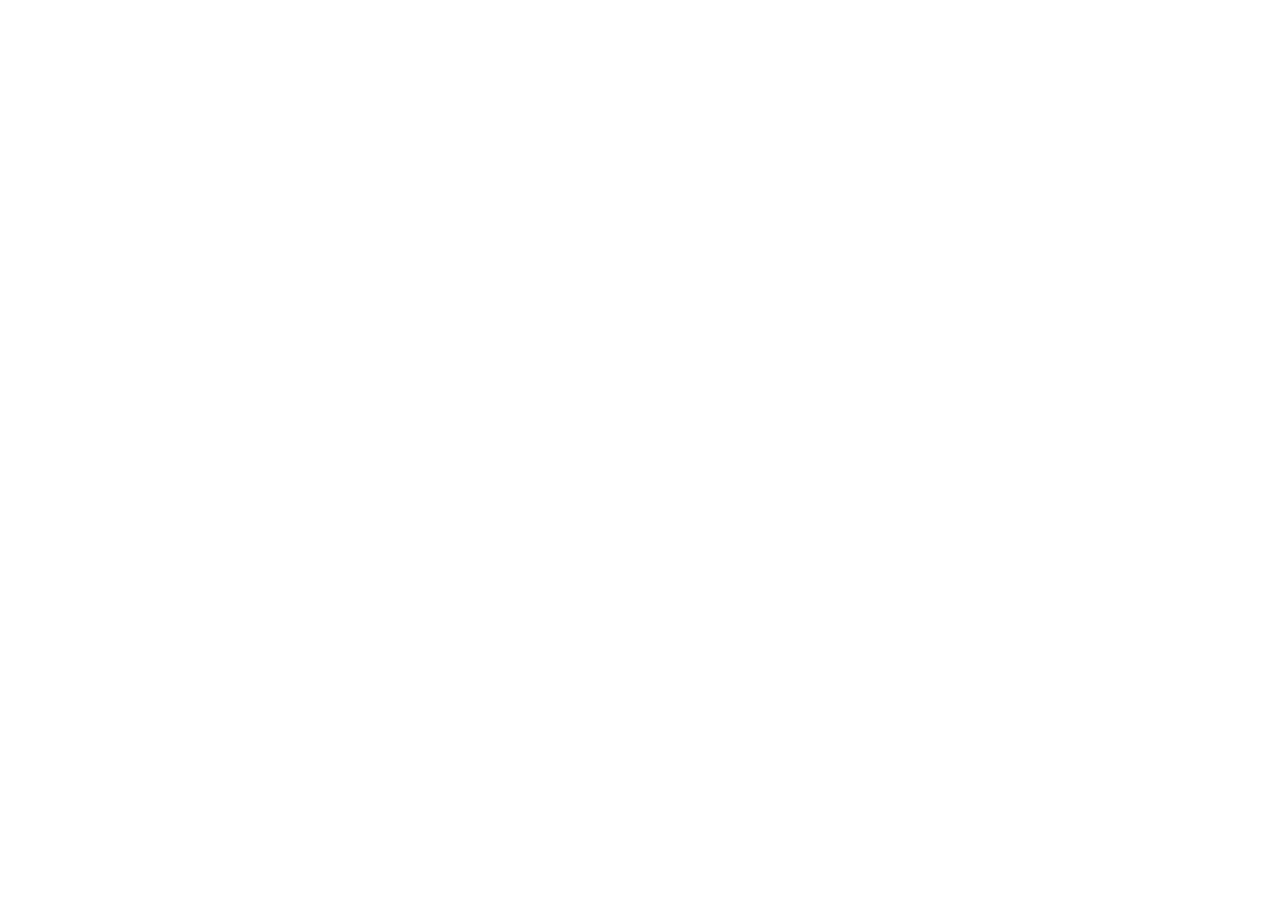
==== About/about.html @ f5f94188 "init html files" ====
<!DOCTYPE html>
<html lang="en">
<head>
    <meta charset="UTF-8">
    <meta name="viewport" content="width=device-width, initial-scale=1.0">
    <title>About</title>
</head>
<body>
    
</body>
</html>
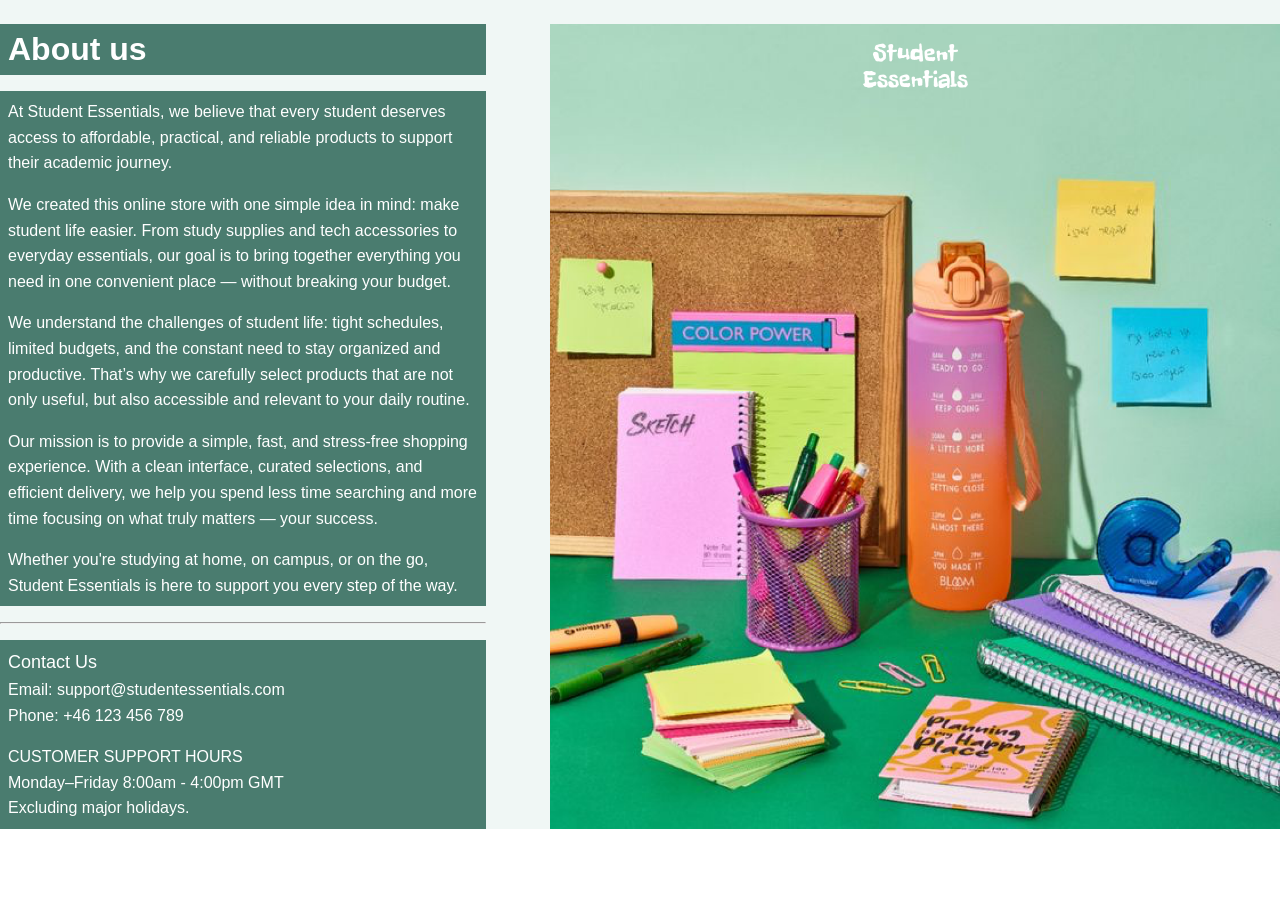
==== commit 047fa147: "did the About Us page" ====
--- a/About/about.html
+++ b/About/about.html
@@ -1,11 +1,65 @@
 <!DOCTYPE html>
 <html lang="en">
+<link rel="preconnect" href="https://fonts.googleapis.com">
+<link rel="preconnect" href="https://fonts.gstatic.com" crossorigin>
+<link href="https://fonts.googleapis.com/css2?family=Freckle+Face&display=swap" rel="stylesheet">
 <head>
     <meta charset="UTF-8">
     <meta name="viewport" content="width=device-width, initial-scale=1.0">
     <title>About</title>
+    <link rel="stylesheet" href="../css/style.css">
 </head>
+
 <body>
-    
+    <div class="section">
+        <div class="left-section">
+            <div class="title-about">
+                <h1>About us</h1>
+            </div>
+            <div class="left-section-1">
+                <p>
+                    At Student Essentials, we believe that every student deserves access to affordable, practical, and
+                    reliable products to support their academic journey.
+                </p>
+                <p>
+                    We created this online store with one simple idea in mind: make student life easier. From study
+                    supplies and tech accessories to everyday essentials, our goal is to bring together everything you
+                    need in one convenient place — without breaking your budget.
+                </p>
+                <p>
+                    We understand the challenges of student life: tight schedules, limited budgets, and the constant
+                    need to stay organized and productive. That’s why we carefully select products that are not only
+                    useful, but also accessible and relevant to your daily routine.
+                </p>
+                <p>
+                    Our mission is to provide a simple, fast, and stress-free shopping experience. With a clean
+                    interface, curated selections, and efficient delivery, we help you spend less time searching and
+                    more time focusing on what truly matters — your success.
+                </p>
+                <p>
+                    Whether you're studying at home, on campus, or on the go, Student Essentials is here to support you
+                    every step of the way.
+                </p>
+            </div>
+            <hr>
+            <div class="left-section-2">
+                <h3>Contact Us</h3>
+                <p>
+                    Email: support@studentessentials.com<br>
+                    Phone: +46 123 456 789
+                </p>
+                <p>
+                    CUSTOMER SUPPORT HOURS<br>
+                    Monday–Friday 8:00am - 4:00pm GMT<br>
+                    Excluding major holidays.
+                </p>
+            </div>
+        </div>
+        <div class="right-section">
+            <a href="">Student<br>Essentials</a>
+            <img src="../img/image.png" alt="">
+        </div>
+    </div>
 </body>
+
 </html>
--- a/css/style.css
+++ b/css/style.css
@@ -0,0 +1,127 @@
+*{
+    margin: 0;
+    padding: 0;
+}
+:root {
+  /* Colors */
+  --color-primary:     #4A7C6F;
+  --color-accent:      #F5C842;
+  --color-background:  #F0F7F5;
+  --color-text:        #FFFFFF;
+
+  /* Typography */
+  --font-family:       'Inter', sans-serif;
+  --font-title:        'Freckle Face';
+  --font-size-h1:      2rem;       /* 32px */
+  --font-size-h2:      1.5rem;     /* 24px */
+  --font-size-h3:      1.125rem;   /* 18px */
+  --font-size-body:    0.875rem;   /* 14px */
+  --font-size-caption: 0.75rem;    /* 12px */
+
+  /* Spacing */
+  --space-xs:   8px;
+  --space-sm:   16px;
+  --space-md:   24px;
+  --space-lg:   32px;
+  --space-xl:   48px;
+  --space-2xl:  64px;
+
+  /* Grid */
+  --grid-columns:  12;
+  --grid-margin:   80px;
+  --grid-gutter:   24px;
+  --max-width:     1280px;
+}
+
+
+/* ── BASE ── */
+body {
+  font-family: var(--font-family);
+  font-size: var(--font-size-body);
+  color: var(--color-text);
+  line-height: 1.6;
+}
+
+/* ── TYPOGRAPHY ── */
+h1 { font-size: var(--font-size-h1); font-weight: 700; }
+h2 { font-size: var(--font-size-h2); font-weight: 600; }
+h3 { font-size: var(--font-size-h3); font-weight: 500; }
+
+.section{
+    width: 100%;
+    max-width: 1440px; 
+    margin: 0 auto;
+    padding-top: var(--space-md);
+    display: flex;
+    gap: var(--space-2xl);
+    background-color: var(--color-background);
+}
+
+.left-section{
+    width: 40%;
+    display: flex;
+    flex-direction: column;
+    gap: var(--space-sm); 
+}
+.title-about{
+    background-color: var(--color-primary);
+    color: var(--color-text);
+    padding-left: var(--space-xs);
+}
+
+.left-section-1{
+    background-color: var(--color-primary);
+    color: var(--color-text);
+    padding: var(--space-xs);
+}
+
+p{
+    line-height: 1.6;
+    margin-bottom: var(--space-sm); 
+    font-size: var(--space-sm);
+    color: var(--color-text);
+}
+
+p:last-child{
+    margin-bottom: 0;
+}
+
+.left-section-2{
+    background-color: var(--color-primary);
+    color: var(--color-text);
+    padding: var(--space-xs);
+}
+
+.right-section{
+    width: 60%;
+    position: relative; /* IMPORTANT */
+}
+
+.right-section img{
+    width: 100%;
+    height: 100%;
+    object-fit: cover;
+    display: block;
+}
+
+/* texte sur l'image */
+.right-section a{
+    position: absolute;
+    top: var(--space-sm);              
+    left: 50%;             
+    transform: translateX(-50%);
+    
+    color: var(--color-text);
+    font-family: var(--font-title);
+    font-size: var(--font-size-h2);
+    text-decoration: none;
+    font-weight: regular;
+    text-align: center;
+    line-height: 1.1;
+    
+    z-index: 2;
+}
+
+.right-section :hover{
+    color: var(--color-accent);
+}
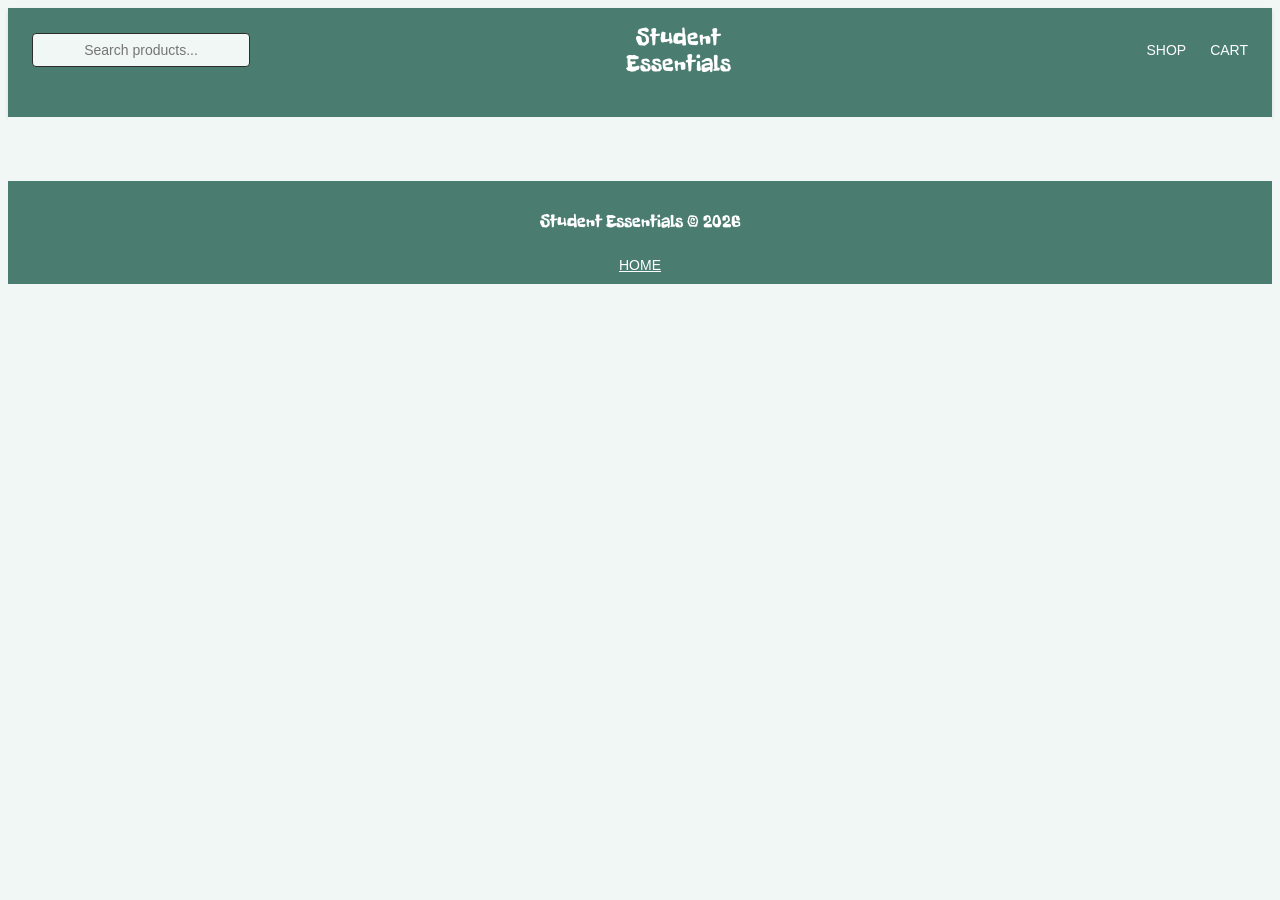
==== commit f2af4a56: "adding the header and footer to each page" ====
--- a/About/about.html
+++ b/About/about.html
@@ -1,65 +1,48 @@
 <!DOCTYPE html>
 <html lang="en">
-<link rel="preconnect" href="https://fonts.googleapis.com">
-<link rel="preconnect" href="https://fonts.gstatic.com" crossorigin>
-<link href="https://fonts.googleapis.com/css2?family=Freckle+Face&display=swap" rel="stylesheet">
 <head>
-    <meta charset="UTF-8">
-    <meta name="viewport" content="width=device-width, initial-scale=1.0">
-    <title>About</title>
-    <link rel="stylesheet" href="../css/style.css">
+  <meta charset="UTF-8">
+  <meta name="viewport" content="width=device-width, initial-scale=1.0">
+  <title>About Us</title>
+  <link rel="preconnect" href="https://fonts.googleapis.com">
+  <link rel="preconnect" href="https://fonts.gstatic.com" crossorigin>
+  <link href="https://fonts.googleapis.com/css2?family=Freckle+Face&display=swap" rel="stylesheet">
+  <link rel="stylesheet" href="../css/style.css">
 </head>
+<body>
 
-<body>
-    <div class="section">
-        <div class="left-section">
-            <div class="title-about">
-                <h1>About us</h1>
-            </div>
-            <div class="left-section-1">
-                <p>
-                    At Student Essentials, we believe that every student deserves access to affordable, practical, and
-                    reliable products to support their academic journey.
-                </p>
-                <p>
-                    We created this online store with one simple idea in mind: make student life easier. From study
-                    supplies and tech accessories to everyday essentials, our goal is to bring together everything you
-                    need in one convenient place — without breaking your budget.
-                </p>
-                <p>
-                    We understand the challenges of student life: tight schedules, limited budgets, and the constant
-                    need to stay organized and productive. That’s why we carefully select products that are not only
-                    useful, but also accessible and relevant to your daily routine.
-                </p>
-                <p>
-                    Our mission is to provide a simple, fast, and stress-free shopping experience. With a clean
-                    interface, curated selections, and efficient delivery, we help you spend less time searching and
-                    more time focusing on what truly matters — your success.
-                </p>
-                <p>
-                    Whether you're studying at home, on campus, or on the go, Student Essentials is here to support you
-                    every step of the way.
-                </p>
-            </div>
-            <hr>
-            <div class="left-section-2">
-                <h3>Contact Us</h3>
-                <p>
-                    Email: support@studentessentials.com<br>
-                    Phone: +46 123 456 789
-                </p>
-                <p>
-                    CUSTOMER SUPPORT HOURS<br>
-                    Monday–Friday 8:00am - 4:00pm GMT<br>
-                    Excluding major holidays.
-                </p>
-            </div>
-        </div>
-        <div class="right-section">
-            <a href="">Student<br>Essentials</a>
-            <img src="../img/image.png" alt="">
-        </div>
-    </div>
+  <header>
+    <nav class="navbar">
+      <div class="container navbar__inner">
+        <form action="../Shop/shop.html" method="get" class="navbar__search">
+          <input type="text" name="query" placeholder="Search products..." class="navbar__search-input">
+        </form>
+        <a href="../index.html" class="navbar__logo">Student<br>Essentials</a>
+
+        <ul class="navbar__links">
+          <li><a href="../Shop/shop.html">SHOP</a></li>
+          <li><a href="../Cart/cart.html">CART</a></li>
+        </ul>
+      </div>
+    </nav>
+  </header>
+
+  <main>
+
+    <section class="about">
+      
+  </main>
+<footer>
+  <div class="container">
+    <p>Student Essentials © 2026</p>
+
+    <a class="about-link" href="../index.html">
+      HOME
+    </a>
+  </div>
+</footer>
+ 
+
+  <script src="../js/main.js"></script>
 </body>
-
 </html>
--- a/css/style.css
+++ b/css/style.css
@@ -1,17 +1,14 @@
-*{
-    margin: 0;
-    padding: 0;
-}
+
 :root {
   /* Colors */
   --color-primary:     #4A7C6F;
   --color-accent:      #F5C842;
   --color-background:  #F0F7F5;
-  --color-text:        #FFFFFF;
+  --color-text:        #2C2C2A;
 
   /* Typography */
   --font-family:       'Inter', sans-serif;
-  --font-title:        'Freckle Face';
+  --font-title:        'Freckle Face', cursive;
   --font-size-h1:      2rem;       /* 32px */
   --font-size-h2:      1.5rem;     /* 24px */
   --font-size-h3:      1.125rem;   /* 18px */
@@ -39,6 +36,7 @@
   font-family: var(--font-family);
   font-size: var(--font-size-body);
   color: var(--color-text);
+  background-color: var(--color-background);
   line-height: 1.6;
 }
 
@@ -47,81 +45,160 @@
 h2 { font-size: var(--font-size-h2); font-weight: 600; }
 h3 { font-size: var(--font-size-h3); font-weight: 500; }
 
-.section{
-    width: 100%;
-    max-width: 1440px; 
-    margin: 0 auto;
-    padding-top: var(--space-md);
-    display: flex;
-    gap: var(--space-2xl);
-    background-color: var(--color-background);
-}
-
-.left-section{
-    width: 40%;
-    display: flex;
-    flex-direction: column;
-    gap: var(--space-sm); 
-}
-.title-about{
-    background-color: var(--color-primary);
-    color: var(--color-text);
-    padding-left: var(--space-xs);
-}
-
-.left-section-1{
-    background-color: var(--color-primary);
-    color: var(--color-text);
-    padding: var(--space-xs);
-}
-
-p{
-    line-height: 1.6;
-    margin-bottom: var(--space-sm); 
-    font-size: var(--space-sm);
-    color: var(--color-text);
-}
-
-p:last-child{
-    margin-bottom: 0;
-}
-
-.left-section-2{
-    background-color: var(--color-primary);
-    color: var(--color-text);
-    padding: var(--space-xs);
-}
-
-.right-section{
-    width: 60%;
-    position: relative; /* IMPORTANT */
-}
-
-.right-section img{
-    width: 100%;
-    height: 100%;
-    object-fit: cover;
-    display: block;
-}
-
-/* texte sur l'image */
-.right-section a{
-    position: absolute;
-    top: var(--space-sm);              
-    left: 50%;             
-    transform: translateX(-50%);
-    
-    color: var(--color-text);
-    font-family: var(--font-title);
-    font-size: var(--font-size-h2);
-    text-decoration: none;
-    font-weight: regular;
-    text-align: center;
-    line-height: 1.1;
-    
-    z-index: 2;
-}
-
-.right-section :hover{
-    color: var(--color-accent);
+
+
+
+/* ── HEADER ── */
+
+
+.navbar {
+  background-color: var(--color-primary);
+  padding: var(--space-xs) 0;
+  box-shadow: 0 2px 4px rgba(0,0,0,0.1);
+}
+
+.navbar__links {
+  list-style: none;
+  display: flex;
+  gap: var(--space-md);
+}
+
+.navbar__links a {
+  color: #fff;
+  text-decoration: none;
+  font-weight: 500;
+  transition: color 0.3s ease;
+}
+
+.navbar__links a:hover {
+  color: var(--color-accent);
+}
+.navbar__inner {
+  display: flex;
+  align-items: center;
+  justify-content: space-between;
+  max-width: var(--max-width);
+  margin: 0 auto;
+  padding: 0 var(--space-md);
+}
+
+.navbar__logo {
+  font-family: var(--font-title);
+  font-size: var(--font-size-h2);
+  color: #fff;
+  text-decoration: none;
+  text-align: center;
+  line-height: 1.1;
+}
+
+
+.navbar__search-input {
+  font-size: var(--font-size-body);
+  background-color: var(--color-background);
+  border: none;
+  padding: var(--space-xs);
+  border-radius: 4px;
+  width: 200px;
+  text-align: center;
+  border: 1px solid var(--color-text);
+}
+
+.hero {
+  background-color: var(--color-background);
+  color: #fff;
+  text-align: center;
+  padding: var(--space-lg) 0;
+}
+
+
+
+.hero__content {
+  max-width: 100%;
+  background-color: var(--color-background);
+}
+
+.hero__image {
+  width: 100%;
+}
+
+.hero__content h1 {
+  font-family: var(--font-title);
+  font-size: var(--font-size-h1);
+  color: var(--color-primary);
+  margin-bottom: var(--space-sm);
+}
+
+.hero__content p {
+  font-size: var(--font-size-body);
+  color: var(--color-text);
+  margin-bottom: var(--space-md);
+}
+
+.hero__content a {
+  background-color: var(--color-primary);
+  color: #fff;
+  border: none;
+  padding: var(--space-sm) var(--space-md);
+  font-size: var(--font-size-body);
+  cursor: pointer;
+  border-radius: 4px;
+  transition: background-color 0.3s ease;
+}
+
+.hero__product-image {
+  width: 100%;
+  max-width: 300px;
+  margin-top: var(--space-lg);
+}
+
+
+
+.container {
+  background-color: var(--color-primary);
+  max-width: var(--max-width);
+  text-align: center;
+  margin-bottom: var(--space-md);
+  padding-top: var(--space-xs);
+  padding-bottom: var(--space-xs);
+}
+
+.container p {
+  color: #fff;
+  font-size: var(--font-size-h3);
+  font-family: var(--font-title);
+}
+
+.about-link {
+  color: #fff;
+  list-style: none;
+  border: none;
+  padding: var(--space-sm) var(--space-md);
+  font-size: var(--font-size-body);
+  cursor: pointer;
+  border-radius: 4px;
+  transition: background-color 0.3s ease;
+}
+
+.about-link a {
+  color: #fff;
+  text-decoration: underline;
+}
+
+.container a:hover {
+  color: var(--color-accent);
+}
+
+.about {
+  background-color: var(--color-background);
+  padding: var(--space-lg) 0;
+}
+
+.cart {
+  background-color: var(--color-background);
+  padding: var(--space-lg) 0;
+}
+
+.shop {
+  background-color: var(--color-background);
+  padding: var(--space-lg) 0;
 }
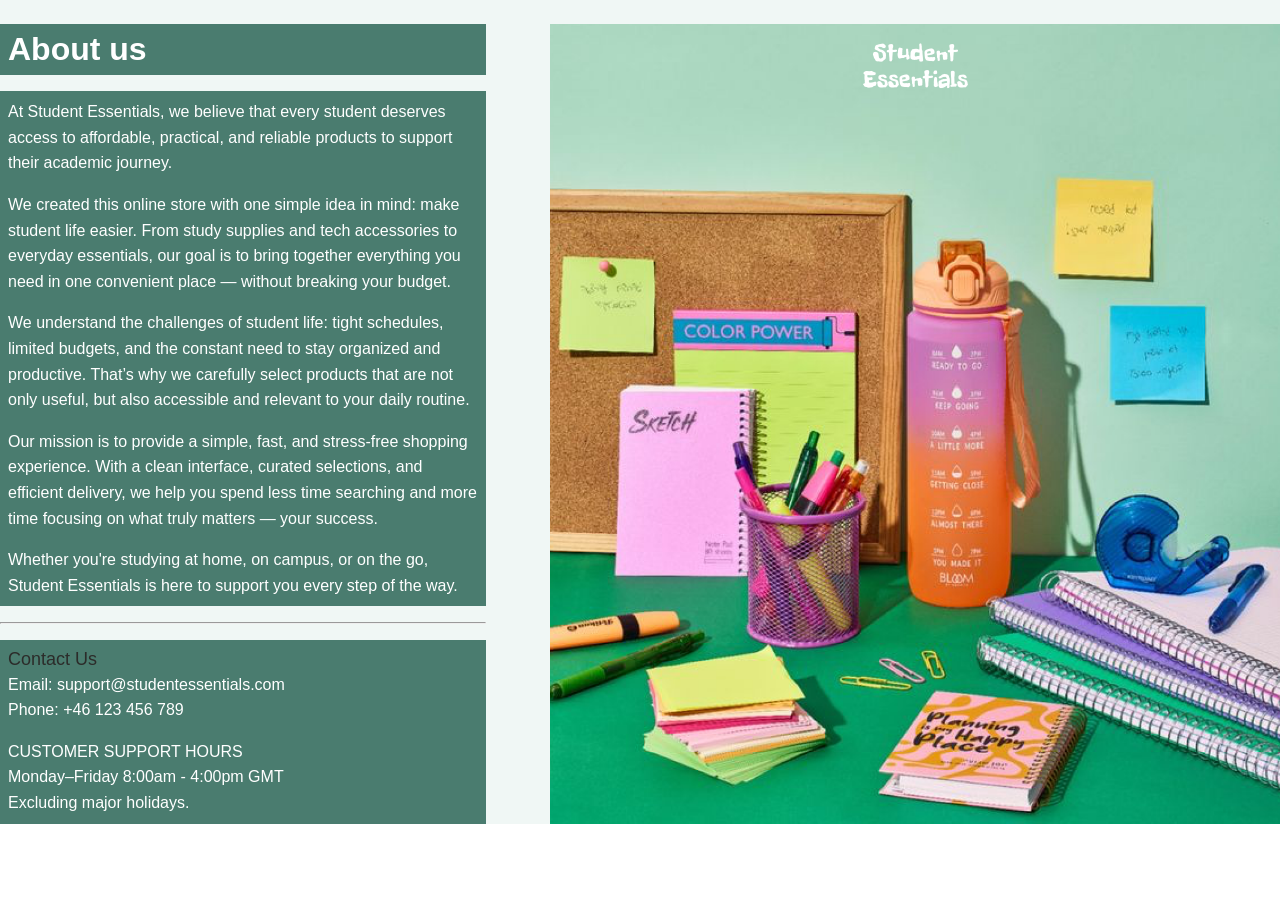
==== commit a6f3af0b: "Did the ProductDetails html and js" ====
--- a/About/about.html
+++ b/About/about.html
@@ -1,48 +1,65 @@
 <!DOCTYPE html>
 <html lang="en">
+<link rel="preconnect" href="https://fonts.googleapis.com">
+<link rel="preconnect" href="https://fonts.gstatic.com" crossorigin>
+<link href="https://fonts.googleapis.com/css2?family=Freckle+Face&display=swap" rel="stylesheet">
 <head>
-  <meta charset="UTF-8">
-  <meta name="viewport" content="width=device-width, initial-scale=1.0">
-  <title>About Us</title>
-  <link rel="preconnect" href="https://fonts.googleapis.com">
-  <link rel="preconnect" href="https://fonts.gstatic.com" crossorigin>
-  <link href="https://fonts.googleapis.com/css2?family=Freckle+Face&display=swap" rel="stylesheet">
-  <link rel="stylesheet" href="../css/style.css">
+    <meta charset="UTF-8">
+    <meta name="viewport" content="width=device-width, initial-scale=1.0">
+    <title>About</title>
+    <link rel="stylesheet" href="../css/style.css">
 </head>
+
 <body>
+    <div class="section">
+        <div class="left-section">
+            <div class="title-about">
+                <h1>About us</h1>
+            </div>
+            <div class="left-section-1">
+                <p>
+                    At Student Essentials, we believe that every student deserves access to affordable, practical, and
+                    reliable products to support their academic journey.
+                </p>
+                <p>
+                    We created this online store with one simple idea in mind: make student life easier. From study
+                    supplies and tech accessories to everyday essentials, our goal is to bring together everything you
+                    need in one convenient place — without breaking your budget.
+                </p>
+                <p>
+                    We understand the challenges of student life: tight schedules, limited budgets, and the constant
+                    need to stay organized and productive. That’s why we carefully select products that are not only
+                    useful, but also accessible and relevant to your daily routine.
+                </p>
+                <p>
+                    Our mission is to provide a simple, fast, and stress-free shopping experience. With a clean
+                    interface, curated selections, and efficient delivery, we help you spend less time searching and
+                    more time focusing on what truly matters — your success.
+                </p>
+                <p>
+                    Whether you're studying at home, on campus, or on the go, Student Essentials is here to support you
+                    every step of the way.
+                </p>
+            </div>
+            <hr>
+            <div class="left-section-2">
+                <h3>Contact Us</h3>
+                <p>
+                    Email: support@studentessentials.com<br>
+                    Phone: +46 123 456 789
+                </p>
+                <p>
+                    CUSTOMER SUPPORT HOURS<br>
+                    Monday–Friday 8:00am - 4:00pm GMT<br>
+                    Excluding major holidays.
+                </p>
+            </div>
+        </div>
+        <div class="right-section">
+            <a href="">Student<br>Essentials</a>
+            <img src="../img/back.png" alt="">
+        </div>
+    </div>
+</body>
 
-  <header>
-    <nav class="navbar">
-      <div class="container navbar__inner">
-        <form action="../Shop/shop.html" method="get" class="navbar__search">
-          <input type="text" name="query" placeholder="Search products..." class="navbar__search-input">
-        </form>
-        <a href="../index.html" class="navbar__logo">Student<br>Essentials</a>
-
-        <ul class="navbar__links">
-          <li><a href="../Shop/shop.html">SHOP</a></li>
-          <li><a href="../Cart/cart.html">CART</a></li>
-        </ul>
-      </div>
-    </nav>
-  </header>
-
-  <main>
-
-    <section class="about">
-      
-  </main>
-<footer>
-  <div class="container">
-    <p>Student Essentials © 2026</p>
-
-    <a class="about-link" href="../index.html">
-      HOME
-    </a>
-  </div>
-</footer>
- 
-
-  <script src="../js/main.js"></script>
-</body>
 </html>
--- a/css/style.css
+++ b/css/style.css
@@ -1,14 +1,18 @@
-
+*{
+    margin: 0;
+    padding: 0;
+}
 :root {
   /* Colors */
   --color-primary:     #4A7C6F;
   --color-accent:      #F5C842;
   --color-background:  #F0F7F5;
-  --color-text:        #2C2C2A;
+  --color-text:        #FFFFFF;
+  --color-black:       #2C2C2A;
 
   /* Typography */
   --font-family:       'Inter', sans-serif;
-  --font-title:        'Freckle Face', cursive;
+  --font-title:        'Freckle Face';
   --font-size-h1:      2rem;       /* 32px */
   --font-size-h2:      1.5rem;     /* 24px */
   --font-size-h3:      1.125rem;   /* 18px */
@@ -36,7 +40,6 @@
   font-family: var(--font-family);
   font-size: var(--font-size-body);
   color: var(--color-text);
-  background-color: var(--color-background);
   line-height: 1.6;
 }
 
@@ -45,160 +48,123 @@
 h2 { font-size: var(--font-size-h2); font-weight: 600; }
 h3 { font-size: var(--font-size-h3); font-weight: 500; }
 
-
-
-
-/* ── HEADER ── */
-
-
-.navbar {
-  background-color: var(--color-primary);
-  padding: var(--space-xs) 0;
-  box-shadow: 0 2px 4px rgba(0,0,0,0.1);
+.section{
+    width: 100%;
+    max-width: 1440px; 
+    margin: 0 auto;
+    padding-top: var(--space-md);
+    display: flex;
+    gap: var(--space-2xl);
+    background-color: var(--color-background);
 }
 
-.navbar__links {
-  list-style: none;
-  display: flex;
-  gap: var(--space-md);
+.left-section{
+    width: 40%;
+    display: flex;
+    flex-direction: column;
+    gap: var(--space-sm); 
+}
+.title-about{
+    background-color: var(--color-primary);
+    color: var(--color-text);
+    padding-left: var(--space-xs);
 }
 
-.navbar__links a {
-  color: #fff;
-  text-decoration: none;
-  font-weight: 500;
-  transition: color 0.3s ease;
+.left-section-1{
+    background-color: var(--color-primary);
+    color: var(--color-text);
+    padding: var(--space-xs);
 }
 
-.navbar__links a:hover {
-  color: var(--color-accent);
-}
-.navbar__inner {
-  display: flex;
-  align-items: center;
-  justify-content: space-between;
-  max-width: var(--max-width);
-  margin: 0 auto;
-  padding: 0 var(--space-md);
+p{
+    line-height: 1.6;
+    margin-bottom: var(--space-sm); 
+    font-size: var(--space-sm);
+    color: var(--color-text);
 }
 
-.navbar__logo {
-  font-family: var(--font-title);
-  font-size: var(--font-size-h2);
-  color: #fff;
-  text-decoration: none;
-  text-align: center;
-  line-height: 1.1;
+p:last-child{
+    margin-bottom: 0;
 }
 
-
-.navbar__search-input {
-  font-size: var(--font-size-body);
-  background-color: var(--color-background);
-  border: none;
-  padding: var(--space-xs);
-  border-radius: 4px;
-  width: 200px;
-  text-align: center;
-  border: 1px solid var(--color-text);
+.left-section-2{
+    background-color: var(--color-primary);
+    color: var(--color-text);
+    padding: var(--space-xs);
 }
 
-.hero {
-  background-color: var(--color-background);
-  color: #fff;
-  text-align: center;
-  padding: var(--space-lg) 0;
+.right-section{
+    width: 60%;
+    position: relative; /* IMPORTANT */
 }
 
-
-
-.hero__content {
-  max-width: 100%;
-  background-color: var(--color-background);
+.right-section img{
+    width: 100%;
+    height: 100%;
+    object-fit: cover;
+    display: block;
 }
 
-.hero__image {
-  width: 100%;
+/* texte sur l'image */
+.right-section a{
+    position: absolute;
+    top: var(--space-sm);              
+    left: 50%;             
+    transform: translateX(-50%);
+    
+    color: var(--color-text);
+    font-family: var(--font-title);
+    font-size: var(--font-size-h2);
+    text-decoration: none;
+    font-weight: regular;
+    text-align: center;
+    line-height: 1.1;
+    
+    z-index: 2;
 }
 
-.hero__content h1 {
-  font-family: var(--font-title);
-  font-size: var(--font-size-h1);
-  color: var(--color-primary);
-  margin-bottom: var(--space-sm);
+.right-section :hover{
+    color: var(--color-accent);
 }
 
-.hero__content p {
-  font-size: var(--font-size-body);
-  color: var(--color-text);
-  margin-bottom: var(--space-md);
+.product-section{
+    width: 100%;
+    max-width: 1440px; 
+    margin: 0 auto;
+    padding: var(--space-md);
+    display: flex;
+    gap: var(--space-2xl);
+    background-color: var(--color-background);
 }
 
-.hero__content a {
-  background-color: var(--color-primary);
-  color: #fff;
-  border: none;
-  padding: var(--space-sm) var(--space-md);
-  font-size: var(--font-size-body);
-  cursor: pointer;
-  border-radius: 4px;
-  transition: background-color 0.3s ease;
+.left-product-section{
+    width:45%;
+    position: relative;
+    display: flex;
+    flex-direction: column;
+    gap:   var(--space-lg);
+}
+.left-product-section img{
+    width: 100%;
+    object-fit: cover;
 }
 
-.hero__product-image {
-  width: 100%;
-  max-width: 300px;
-  margin-top: var(--space-lg);
+.right-product-section{
+    width:50%;
+    display: flex;
+    flex-direction: column;
+    gap: var(--space-xl); 
+    padding-left: var(--space-sm);
+    padding-top: var(--space-xl);
 }
 
-
-
-.container {
-  background-color: var(--color-primary);
-  max-width: var(--max-width);
-  text-align: center;
-  margin-bottom: var(--space-md);
-  padding-top: var(--space-xs);
-  padding-bottom: var(--space-xs);
+.right-product-section h1,h2,h3{
+    color: var(--color-black);
+    line-height: 1.3;
 }
 
-.container p {
-  color: #fff;
-  font-size: var(--font-size-h3);
-  font-family: var(--font-title);
-}
-
-.about-link {
-  color: #fff;
-  list-style: none;
-  border: none;
-  padding: var(--space-sm) var(--space-md);
-  font-size: var(--font-size-body);
-  cursor: pointer;
-  border-radius: 4px;
-  transition: background-color 0.3s ease;
-}
-
-.about-link a {
-  color: #fff;
-  text-decoration: underline;
-}
-
-.container a:hover {
-  color: var(--color-accent);
-}
-
-.about {
-  background-color: var(--color-background);
-  padding: var(--space-lg) 0;
-}
-
-.cart {
-  background-color: var(--color-background);
-  padding: var(--space-lg) 0;
-}
-
-.shop {
-  background-color: var(--color-background);
-  padding: var(--space-lg) 0;
+.price-button{
+    display: flex;
+    justify-content:space-between ;
+    padding-left: var(--space-sm);
 }
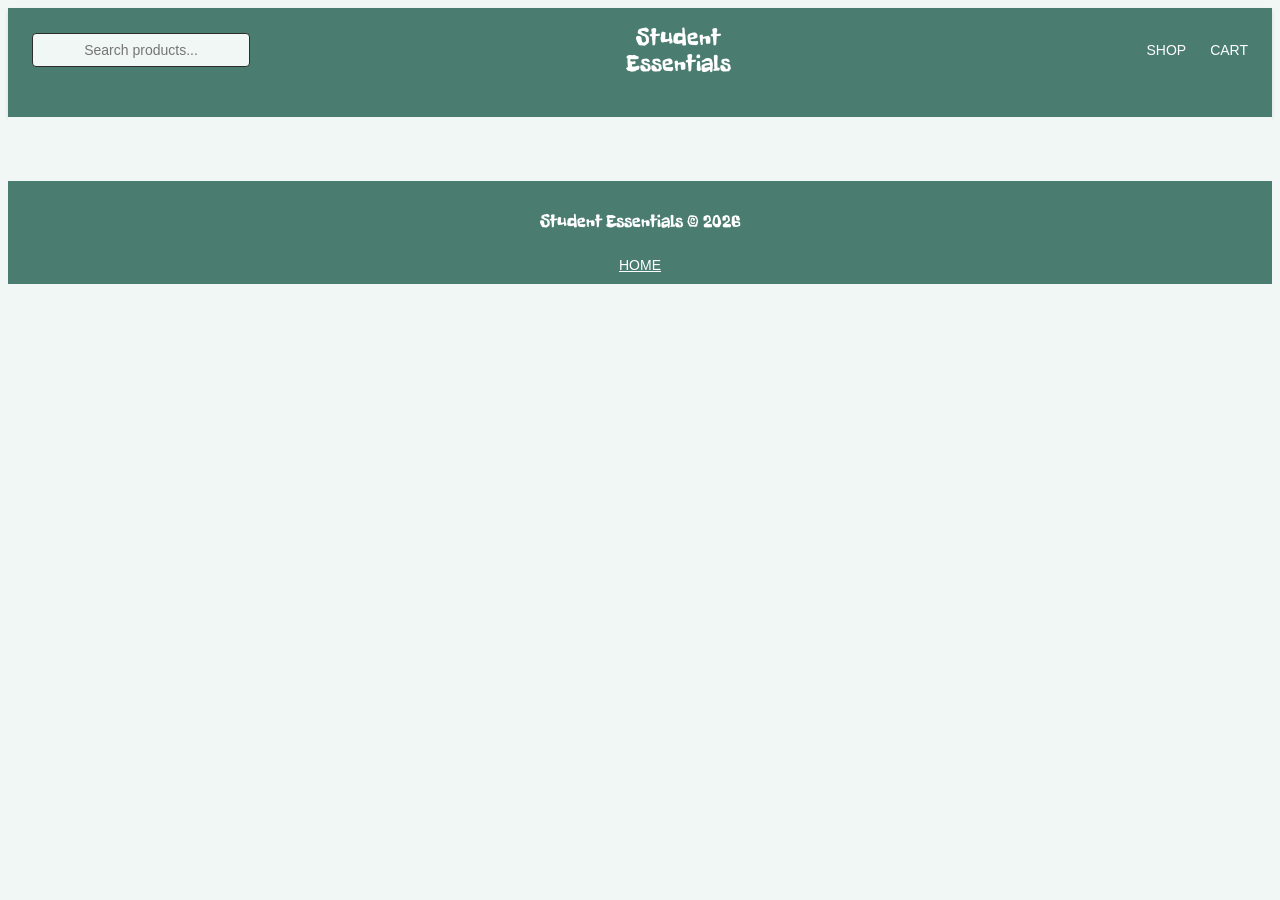
==== commit d3855fac: "Merge 4b9b6a3fe1f76bca0043df8e6dd636a6e88dc7b5 into 6003dea3029c182c028713ec4806d0f4cbc59281" ====
--- a/About/about.html
+++ b/About/about.html
@@ -1,65 +1,48 @@
 <!DOCTYPE html>
 <html lang="en">
-<link rel="preconnect" href="https://fonts.googleapis.com">
-<link rel="preconnect" href="https://fonts.gstatic.com" crossorigin>
-<link href="https://fonts.googleapis.com/css2?family=Freckle+Face&display=swap" rel="stylesheet">
 <head>
-    <meta charset="UTF-8">
-    <meta name="viewport" content="width=device-width, initial-scale=1.0">
-    <title>About</title>
-    <link rel="stylesheet" href="../css/style.css">
+  <meta charset="UTF-8">
+  <meta name="viewport" content="width=device-width, initial-scale=1.0">
+  <title>About Us</title>
+  <link rel="preconnect" href="https://fonts.googleapis.com">
+  <link rel="preconnect" href="https://fonts.gstatic.com" crossorigin>
+  <link href="https://fonts.googleapis.com/css2?family=Freckle+Face&display=swap" rel="stylesheet">
+  <link rel="stylesheet" href="../css/style.css">
 </head>
+<body>
 
-<body>
-    <div class="section">
-        <div class="left-section">
-            <div class="title-about">
-                <h1>About us</h1>
-            </div>
-            <div class="left-section-1">
-                <p>
-                    At Student Essentials, we believe that every student deserves access to affordable, practical, and
-                    reliable products to support their academic journey.
-                </p>
-                <p>
-                    We created this online store with one simple idea in mind: make student life easier. From study
-                    supplies and tech accessories to everyday essentials, our goal is to bring together everything you
-                    need in one convenient place — without breaking your budget.
-                </p>
-                <p>
-                    We understand the challenges of student life: tight schedules, limited budgets, and the constant
-                    need to stay organized and productive. That’s why we carefully select products that are not only
-                    useful, but also accessible and relevant to your daily routine.
-                </p>
-                <p>
-                    Our mission is to provide a simple, fast, and stress-free shopping experience. With a clean
-                    interface, curated selections, and efficient delivery, we help you spend less time searching and
-                    more time focusing on what truly matters — your success.
-                </p>
-                <p>
-                    Whether you're studying at home, on campus, or on the go, Student Essentials is here to support you
-                    every step of the way.
-                </p>
-            </div>
-            <hr>
-            <div class="left-section-2">
-                <h3>Contact Us</h3>
-                <p>
-                    Email: support@studentessentials.com<br>
-                    Phone: +46 123 456 789
-                </p>
-                <p>
-                    CUSTOMER SUPPORT HOURS<br>
-                    Monday–Friday 8:00am - 4:00pm GMT<br>
-                    Excluding major holidays.
-                </p>
-            </div>
-        </div>
-        <div class="right-section">
-            <a href="">Student<br>Essentials</a>
-            <img src="../img/back.png" alt="">
-        </div>
-    </div>
+  <header>
+    <nav class="navbar">
+      <div class="container navbar__inner">
+        <form action="../Shop/shop.html" method="get" class="navbar__search">
+          <input type="text" name="query" placeholder="Search products..." class="navbar__search-input">
+        </form>
+        <a href="../index.html" class="navbar__logo">Student<br>Essentials</a>
+
+        <ul class="navbar__links">
+          <li><a href="../Shop/shop.html">SHOP</a></li>
+          <li><a href="../Cart/cart.html">CART</a></li>
+        </ul>
+      </div>
+    </nav>
+  </header>
+
+  <main>
+
+    <section class="about">
+      
+  </main>
+<footer>
+  <div class="container">
+    <p>Student Essentials © 2026</p>
+
+    <a class="about-link" href="../index.html">
+      HOME
+    </a>
+  </div>
+</footer>
+ 
+
+  <script src="../js/main.js"></script>
 </body>
-
 </html>
--- a/css/style.css
+++ b/css/style.css
@@ -1,18 +1,14 @@
-*{
-    margin: 0;
-    padding: 0;
-}
+
 :root {
   /* Colors */
   --color-primary:     #4A7C6F;
   --color-accent:      #F5C842;
   --color-background:  #F0F7F5;
-  --color-text:        #FFFFFF;
-  --color-black:       #2C2C2A;
+  --color-text:        #2C2C2A;
 
   /* Typography */
   --font-family:       'Inter', sans-serif;
-  --font-title:        'Freckle Face';
+  --font-title:        'Freckle Face', cursive;
   --font-size-h1:      2rem;       /* 32px */
   --font-size-h2:      1.5rem;     /* 24px */
   --font-size-h3:      1.125rem;   /* 18px */
@@ -40,6 +36,7 @@
   font-family: var(--font-family);
   font-size: var(--font-size-body);
   color: var(--color-text);
+  background-color: var(--color-background);
   line-height: 1.6;
 }
 
@@ -48,123 +45,288 @@
 h2 { font-size: var(--font-size-h2); font-weight: 600; }
 h3 { font-size: var(--font-size-h3); font-weight: 500; }
 
-.section{
-    width: 100%;
-    max-width: 1440px; 
-    margin: 0 auto;
-    padding-top: var(--space-md);
-    display: flex;
-    gap: var(--space-2xl);
-    background-color: var(--color-background);
-}
-
-.left-section{
-    width: 40%;
-    display: flex;
-    flex-direction: column;
-    gap: var(--space-sm); 
-}
-.title-about{
-    background-color: var(--color-primary);
-    color: var(--color-text);
-    padding-left: var(--space-xs);
-}
-
-.left-section-1{
-    background-color: var(--color-primary);
-    color: var(--color-text);
-    padding: var(--space-xs);
-}
-
-p{
-    line-height: 1.6;
-    margin-bottom: var(--space-sm); 
-    font-size: var(--space-sm);
-    color: var(--color-text);
-}
-
-p:last-child{
-    margin-bottom: 0;
-}
-
-.left-section-2{
-    background-color: var(--color-primary);
-    color: var(--color-text);
-    padding: var(--space-xs);
-}
-
-.right-section{
-    width: 60%;
-    position: relative; /* IMPORTANT */
-}
-
-.right-section img{
-    width: 100%;
-    height: 100%;
-    object-fit: cover;
-    display: block;
-}
-
-/* texte sur l'image */
-.right-section a{
-    position: absolute;
-    top: var(--space-sm);              
-    left: 50%;             
-    transform: translateX(-50%);
-    
-    color: var(--color-text);
-    font-family: var(--font-title);
-    font-size: var(--font-size-h2);
-    text-decoration: none;
-    font-weight: regular;
-    text-align: center;
-    line-height: 1.1;
-    
-    z-index: 2;
-}
-
-.right-section :hover{
-    color: var(--color-accent);
-}
-
-.product-section{
-    width: 100%;
-    max-width: 1440px; 
-    margin: 0 auto;
-    padding: var(--space-md);
-    display: flex;
-    gap: var(--space-2xl);
-    background-color: var(--color-background);
-}
-
-.left-product-section{
-    width:45%;
-    position: relative;
-    display: flex;
-    flex-direction: column;
-    gap:   var(--space-lg);
-}
-.left-product-section img{
-    width: 100%;
-    object-fit: cover;
-}
-
-.right-product-section{
-    width:50%;
-    display: flex;
-    flex-direction: column;
-    gap: var(--space-xl); 
-    padding-left: var(--space-sm);
-    padding-top: var(--space-xl);
-}
-
-.right-product-section h1,h2,h3{
-    color: var(--color-black);
-    line-height: 1.3;
-}
-
-.price-button{
-    display: flex;
-    justify-content:space-between ;
-    padding-left: var(--space-sm);
+
+
+
+/* ── HEADER ── */
+
+
+.navbar {
+  background-color: var(--color-primary);
+  padding: var(--space-xs) 0;
+  box-shadow: 0 2px 4px rgba(0,0,0,0.1);
+}
+
+.navbar__links {
+  list-style: none;
+  display: flex;
+  gap: var(--space-md);
+}
+
+.navbar__links a {
+  color: #fff;
+  text-decoration: none;
+  font-weight: 500;
+  transition: color 0.3s ease;
+}
+
+.navbar__links a:hover {
+  color: var(--color-accent);
+}
+.navbar__inner {
+  display: flex;
+  align-items: center;
+  justify-content: space-between;
+  max-width: var(--max-width);
+  margin: 0 auto;
+  padding: 0 var(--space-md);
+}
+
+.navbar__logo {
+  font-family: var(--font-title);
+  font-size: var(--font-size-h2);
+  color: #fff;
+  text-decoration: none;
+  text-align: center;
+  line-height: 1.1;
+}
+
+
+.navbar__search-input {
+  font-size: var(--font-size-body);
+  background-color: var(--color-background);
+  border: none;
+  padding: var(--space-xs);
+  border-radius: 4px;
+  width: 200px;
+  text-align: center;
+  border: 1px solid var(--color-text);
+}
+
+/* ── HERO SECTION ── */
+
+.hero {
+  background-color: var(--color-background);
+  color: #fff;
+  text-align: center;
+  padding: var(--space-lg) 0;
+}
+
+
+
+.hero__content {
+  max-width: 100%;
+  background-color: var(--color-background);
+}
+
+.hero__image {
+  width: 100%;
+}
+
+.hero__content h1 {
+  font-family: var(--font-title);
+  font-size: var(--font-size-h1);
+  color: var(--color-primary);
+  margin-bottom: var(--space-sm);
+}
+
+.hero__content p {
+  font-size: var(--font-size-body);
+  color: var(--color-text);
+  margin-bottom: var(--space-md);
+}
+
+.hero__content a {
+  background-color: var(--color-primary);
+  color: #fff;
+  border: none;
+  padding: var(--space-sm) var(--space-md);
+  font-size: var(--font-size-body);
+  cursor: pointer;
+  border-radius: 4px;
+  transition: background-color 0.3s ease;
+}
+
+.hero__product-image {
+  width: 100%;
+  max-width: 300px;
+  margin-top: var(--space-lg);
+  height: 400px;
+  object-fit: cover;
+}
+
+/* FOOTER */
+
+.container {
+  background-color: var(--color-primary);
+  max-width: var(--max-width);
+  text-align: center;
+  margin-bottom: var(--space-md);
+  padding-top: var(--space-xs);
+  padding-bottom: var(--space-xs);
+}
+
+.container p {
+  color: #fff;
+  font-size: var(--font-size-h3);
+  font-family: var(--font-title);
+}
+
+.about-link {
+  color: #fff;
+  list-style: none;
+  border: none;
+  padding: var(--space-sm) var(--space-md);
+  font-size: var(--font-size-body);
+  cursor: pointer;
+  border-radius: 4px;
+  transition: background-color 0.3s ease;
+}
+
+.about-link a {
+  color: #fff;
+  text-decoration: underline;
+}
+
+.container a:hover {
+  color: var(--color-accent);
+}
+
+.about {
+  background-color: var(--color-background);
+  padding: var(--space-lg) 0;
+}
+
+.cart {
+  background-color: var(--color-background);
+  padding: var(--space-lg) 0;
+}
+
+/* SHOP section */
+
+.shop {
+  background-color: var(--color-background);
+  padding: var(--space-lg) 0;
+}
+
+.shop__content {
+  text-align: center;
+  max-width: var(--max-width);
+  margin: 0 auto;
+  padding: 0 var(--space-md);
+}
+
+.shop__content h1 {
+  font-family: var(--font-title);
+  font-size: var(--font-size-h1);
+  color: var(--color-primary);
+  margin-bottom: var(--space-sm);
+}
+
+.shop__content p {
+  font-size: var(--font-size-body);
+  color: var(--color-text);
+  margin-bottom: var(--space-md);
+}
+
+.product-grid {
+  display: grid;
+  grid-template-columns: repeat(3, minmax(0, 1fr));
+  gap: 24px;
+  padding: 32px 0;
+  justify-items: center;
+  max-width: 1200px;
+  margin: 0 auto;
+}
+
+.product-card {
+  width: 100%;
+  max-width: 360px;
+  background: white;
+  border-radius: 12px;
+  overflow: hidden;
+  box-shadow: 0 2px 8px rgba(0, 0, 0, 0.06);
+}
+
+.product-card__image {
+  background-color: var(--color-primary);
+  height: 200px;
+  display: flex;
+  align-items: center;
+  justify-content: center;
+}
+
+.product-card__image img {
+  width: 150px;
+  height: 150px;
+  object-fit: cover;  
+}
+
+.product-card__body {
+  padding: 16px;
+}
+
+.product-card__name {
+  font-size: 14px;
+  font-weight: 500;
+  color: var(--color-text);
+  margin-bottom: 16px;
+}
+
+.product-card__footer {
+  display: flex;
+  align-items: center;
+  justify-content: space-between;
+  gap: 8px;
+}
+
+.product-card__price {
+  font-size: 13px;
+  color: var(--color-primary);
+  font-weight: 400;
+}
+
+.product-card__actions {
+  display: flex;
+  flex-direction: column;
+  gap: 6px;
+  align-items: flex-end;
+}
+
+/* Button See details */
+.btn-secondary {
+  background: transparent;
+  border: 1.5px solid var(--color-primary);
+  color: var(--color-primary);
+  padding: 6px 14px;
+  border-radius: 20px;    
+  font-size: 12px;
+  font-weight: 500;
+  cursor: pointer;
+  white-space: nowrap;
+}
+
+/* Button Add to cart */
+.btn-primary {
+  background: var(--color-primary);
+  color: white;
+  border: none;
+  padding: 8px 14px;
+  border-radius: 20px;
+  font-size: 12px;
+  font-weight: 500;
+  cursor: pointer;
+  white-space: nowrap;
+}
+
+/* Button Out of stock */
+.btn-disabled {
+  background: #EBEBEB;
+  color: #999;
+  border: none;
+  padding: 8px 14px;
+  border-radius: 20px;
+  font-size: 12px;
+  cursor: not-allowed;
+  white-space: nowrap;
 }
